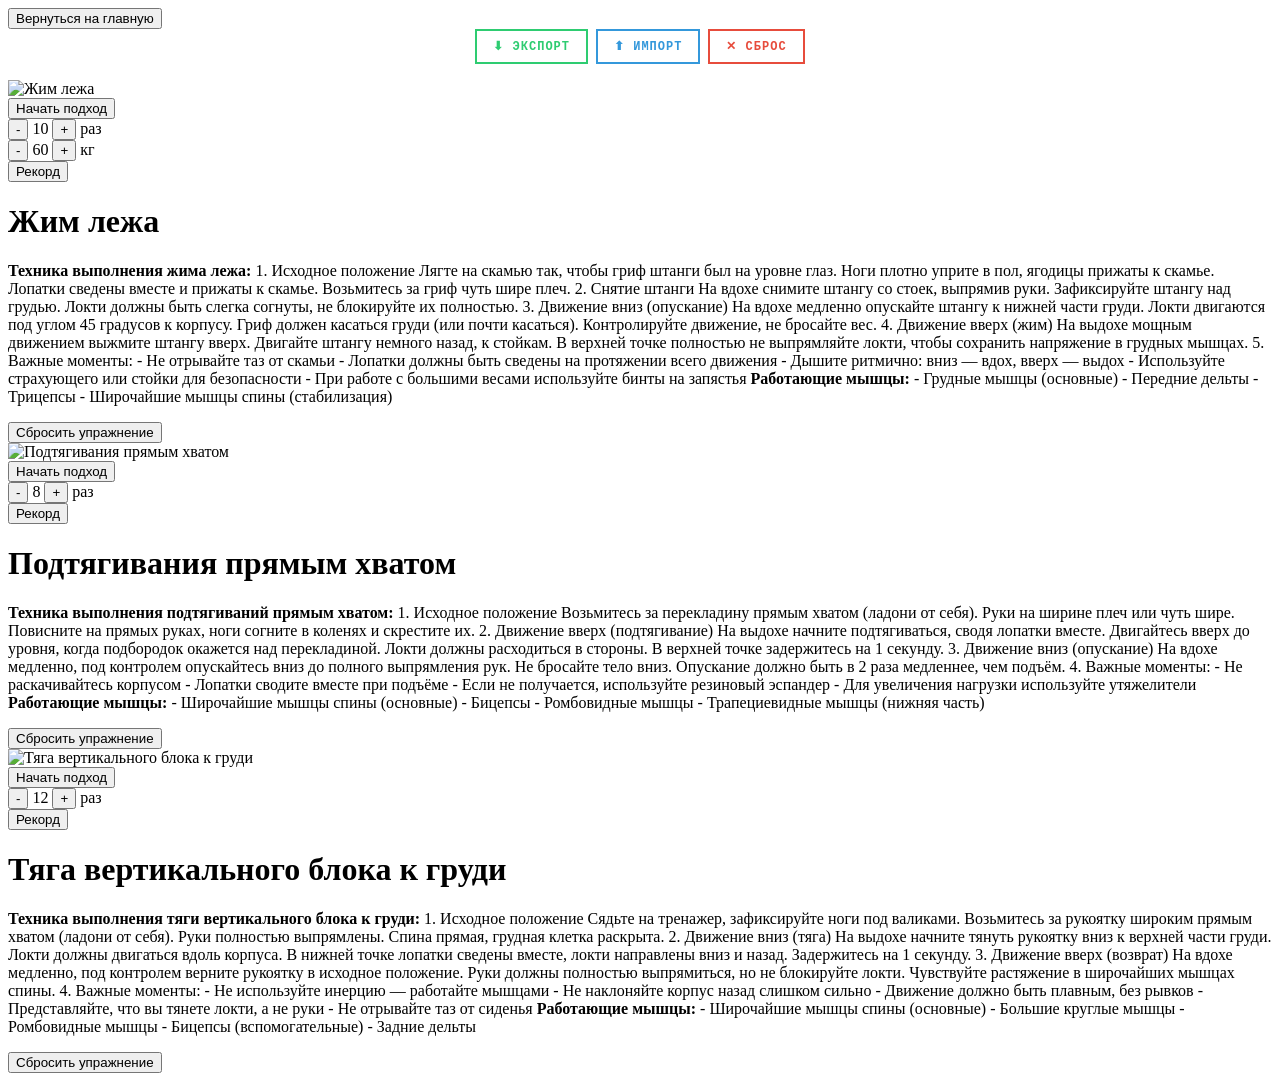
==== days/Friday.html @ f75ec8c1 "Add files via upload" ====
<!DOCTYPE html>
<html lang="ru">
<head>
    <meta charset="UTF-8">
    <meta name="viewport" content="width=device-width, initial-scale=1.0">
    <link rel="stylesheet" href="../styleDays.css">
    <title>Тренировка Пятница</title>
</head>
<body>
    <button class="back-btn" onclick="window.location.href = '../index.html'">
        Вернуться на главную
    </button>

    <div style="display:flex;gap:8px;margin-bottom:16px;flex-wrap:wrap;justify-content:center;">
        <button onclick="exportData()" style="background:transparent;border:2px solid #2ecc71;color:#2ecc71;padding:8px 16px;font-family:'Courier New',monospace;font-size:12px;font-weight:700;cursor:pointer;text-transform:uppercase;letter-spacing:1px;">⬇ Экспорт</button>
        <button onclick="importData()" style="background:transparent;border:2px solid #3498db;color:#3498db;padding:8px 16px;font-family:'Courier New',monospace;font-size:12px;font-weight:700;cursor:pointer;text-transform:uppercase;letter-spacing:1px;">⬆ Импорт</button>
        <button onclick="resetAllData()" style="background:transparent;border:2px solid #e74c3c;color:#e74c3c;padding:8px 16px;font-family:'Courier New',monospace;font-size:12px;font-weight:700;cursor:pointer;text-transform:uppercase;letter-spacing:1px;">✕ Сброс</button>
    </div>

    <div class="exercises-container">
        
        <div class="exercise-card">
            <img class="exercise-image" src="./daysIMG/bench_press.jpg" alt="Жим лежа">
            
            <div class="controls-row">
                <button class="start-btn" onclick="startWorkout('Жим лежа', 4)">
                    Начать подход
                </button>
                <div class="control-group">
                    <button class="control-btn" onclick="changeReps(4, -1)">-</button>
                    <span class="control-value" id="repsDisplay4">10</span>
                    <button class="control-btn" onclick="changeReps(4, 1)">+</button>
                    <span class="control-unit">раз</span>
                </div>
                <div class="control-group">
                    <button class="control-btn" onclick="changeWeight(4, -1)">-</button>
                    <span class="control-value" id="weightDisplay4">60</span>
                    <button class="control-btn" onclick="changeWeight(4, 1)">+</button>
                    <span class="control-unit">кг</span>
                </div>
                <button class="pr-btn" onclick="setCustomPR(4)">Рекорд</button>
            </div>
            
            <h1>Жим лежа</h1>
            
            <div class="pr-display" id="pr4"></div>
            
            <p class="exercise-text">
                <strong>Техника выполнения жима лежа:</strong>

                1. Исходное положение
                Лягте на скамью так, чтобы гриф штанги был на уровне глаз. Ноги плотно уприте в пол, ягодицы прижаты к скамье. Лопатки сведены вместе и прижаты к скамье. Возьмитесь за гриф чуть шире плеч.

                2. Снятие штанги
                На вдохе снимите штангу со стоек, выпрямив руки. Зафиксируйте штангу над грудью. Локти должны быть слегка согнуты, не блокируйте их полностью.

                3. Движение вниз (опускание)
                На вдохе медленно опускайте штангу к нижней части груди. Локти двигаются под углом 45 градусов к корпусу. Гриф должен касаться груди (или почти касаться). Контролируйте движение, не бросайте вес.

                4. Движение вверх (жим)
                На выдохе мощным движением выжмите штангу вверх. Двигайте штангу немного назад, к стойкам. В верхней точке полностью не выпрямляйте локти, чтобы сохранить напряжение в грудных мышцах.

                5. Важные моменты:
                - Не отрывайте таз от скамьи
                - Лопатки должны быть сведены на протяжении всего движения
                - Дышите ритмично: вниз — вдох, вверх — выдох
                - Используйте страхующего или стойки для безопасности
                - При работе с большими весами используйте бинты на запястья

                <strong>Работающие мышцы:</strong>
                - Грудные мышцы (основные)
                - Передние дельты
                - Трицепсы
                - Широчайшие мышцы спины (стабилизация)
            </p>

            <div id="setsList4"></div>
            <div id="totalInfo4"></div>
            
            <button class="reset-btn" onclick="resetExercise(4)">Сбросить упражнение</button>
        </div>

        <div class="exercise-card">
            <img class="exercise-image" src="./daysIMG/pullups.jpg" alt="Подтягивания прямым хватом">
            
            <div class="controls-row">
                <button class="start-btn" onclick="startWorkout('Подтягивания прямым хватом', 5)">
                    Начать подход
                </button>
                <div class="control-group">
                    <button class="control-btn" onclick="changeReps(5, -1)">-</button>
                    <span class="control-value" id="repsDisplay5">8</span>
                    <button class="control-btn" onclick="changeReps(5, 1)">+</button>
                    <span class="control-unit">раз</span>
                </div>
                <button class="pr-btn" onclick="setCustomPR(5)">Рекорд</button>
            </div>
            
            <h1>Подтягивания прямым хватом</h1>
            
            <div class="pr-display" id="pr5"></div>
            
            <p class="exercise-text">
                <strong>Техника выполнения подтягиваний прямым хватом:</strong>

                1. Исходное положение
                Возьмитесь за перекладину прямым хватом (ладони от себя). Руки на ширине плеч или чуть шире. Повисните на прямых руках, ноги согните в коленях и скрестите их.

                2. Движение вверх (подтягивание)
                На выдохе начните подтягиваться, сводя лопатки вместе. Двигайтесь вверх до уровня, когда подбородок окажется над перекладиной. Локти должны расходиться в стороны. В верхней точке задержитесь на 1 секунду.

                3. Движение вниз (опускание)
                На вдохе медленно, под контролем опускайтесь вниз до полного выпрямления рук. Не бросайте тело вниз. Опускание должно быть в 2 раза медленнее, чем подъём.

                4. Важные моменты:
                - Не раскачивайтесь корпусом
                - Лопатки сводите вместе при подъёме
                - Если не получается, используйте резиновый эспандер
                - Для увеличения нагрузки используйте утяжелители

                <strong>Работающие мышцы:</strong>
                - Широчайшие мышцы спины (основные)
                - Бицепсы
                - Ромбовидные мышцы
                - Трапециевидные мышцы (нижняя часть)
            </p>

            <div id="setsList5"></div>
            <div id="totalInfo5"></div>
            
            <button class="reset-btn" onclick="resetExercise(5)">Сбросить упражнение</button>
        </div>

        <div class="exercise-card">
            <img class="exercise-image" src="./daysIMG/lat_pulldown.jpg" alt="Тяга вертикального блока к груди">
            
            <div class="controls-row">
                <button class="start-btn" onclick="startWorkout('Тяга вертикального блока к груди', 6)">
                    Начать подход
                </button>
                <div class="control-group">
                    <button class="control-btn" onclick="changeReps(6, -1)">-</button>
                    <span class="control-value" id="repsDisplay6">12</span>
                    <button class="control-btn" onclick="changeReps(6, 1)">+</button>
                    <span class="control-unit">раз</span>
                </div>
                <button class="pr-btn" onclick="setCustomPR(6)">Рекорд</button>
            </div>
            
            <h1>Тяга вертикального блока к груди</h1>
            
            <div class="pr-display" id="pr6"></div>
            
            <p class="exercise-text">
                <strong>Техника выполнения тяги вертикального блока к груди:</strong>

                1. Исходное положение
                Сядьте на тренажер, зафиксируйте ноги под валиками. Возьмитесь за рукоятку широким прямым хватом (ладони от себя). Руки полностью выпрямлены. Спина прямая, грудная клетка раскрыта.

                2. Движение вниз (тяга)
                На выдохе начните тянуть рукоятку вниз к верхней части груди. Локти должны двигаться вдоль корпуса. В нижней точке лопатки сведены вместе, локти направлены вниз и назад. Задержитесь на 1 секунду.

                3. Движение вверх (возврат)
                На вдохе медленно, под контролем верните рукоятку в исходное положение. Руки должны полностью выпрямиться, но не блокируйте локти. Чувствуйте растяжение в широчайших мышцах спины.

                4. Важные моменты:
                - Не используйте инерцию — работайте мышцами
                - Не наклоняйте корпус назад слишком сильно
                - Движение должно быть плавным, без рывков
                - Представляйте, что вы тянете локти, а не руки
                - Не отрывайте таз от сиденья

                <strong>Работающие мышцы:</strong>
                - Широчайшие мышцы спины (основные)
                - Большие круглые мышцы
                - Ромбовидные мышцы
                - Бицепсы (вспомогательные)
                - Задние дельты
            </p>

            <div id="setsList6"></div>
            <div id="totalInfo6"></div>
            
            <button class="reset-btn" onclick="resetExercise(6)">Сбросить упражнение</button>
        </div>
    </div>

    <script src="../script.js"></script>
    
    <script>
        document.addEventListener('DOMContentLoaded', function() {
            updatePRDisplay(4);
            updatePRDisplay(5);
            updatePRDisplay(6);
            
            document.getElementById('weightDisplay4').textContent = EXERCISES[4].weight;
            document.getElementById('repsDisplay4').textContent = EXERCISES[4].reps;
            document.getElementById('repsDisplay5').textContent = EXERCISES[5].reps;
            document.getElementById('repsDisplay6').textContent = EXERCISES[6].reps;
        });
    </script>
</body>
</html>
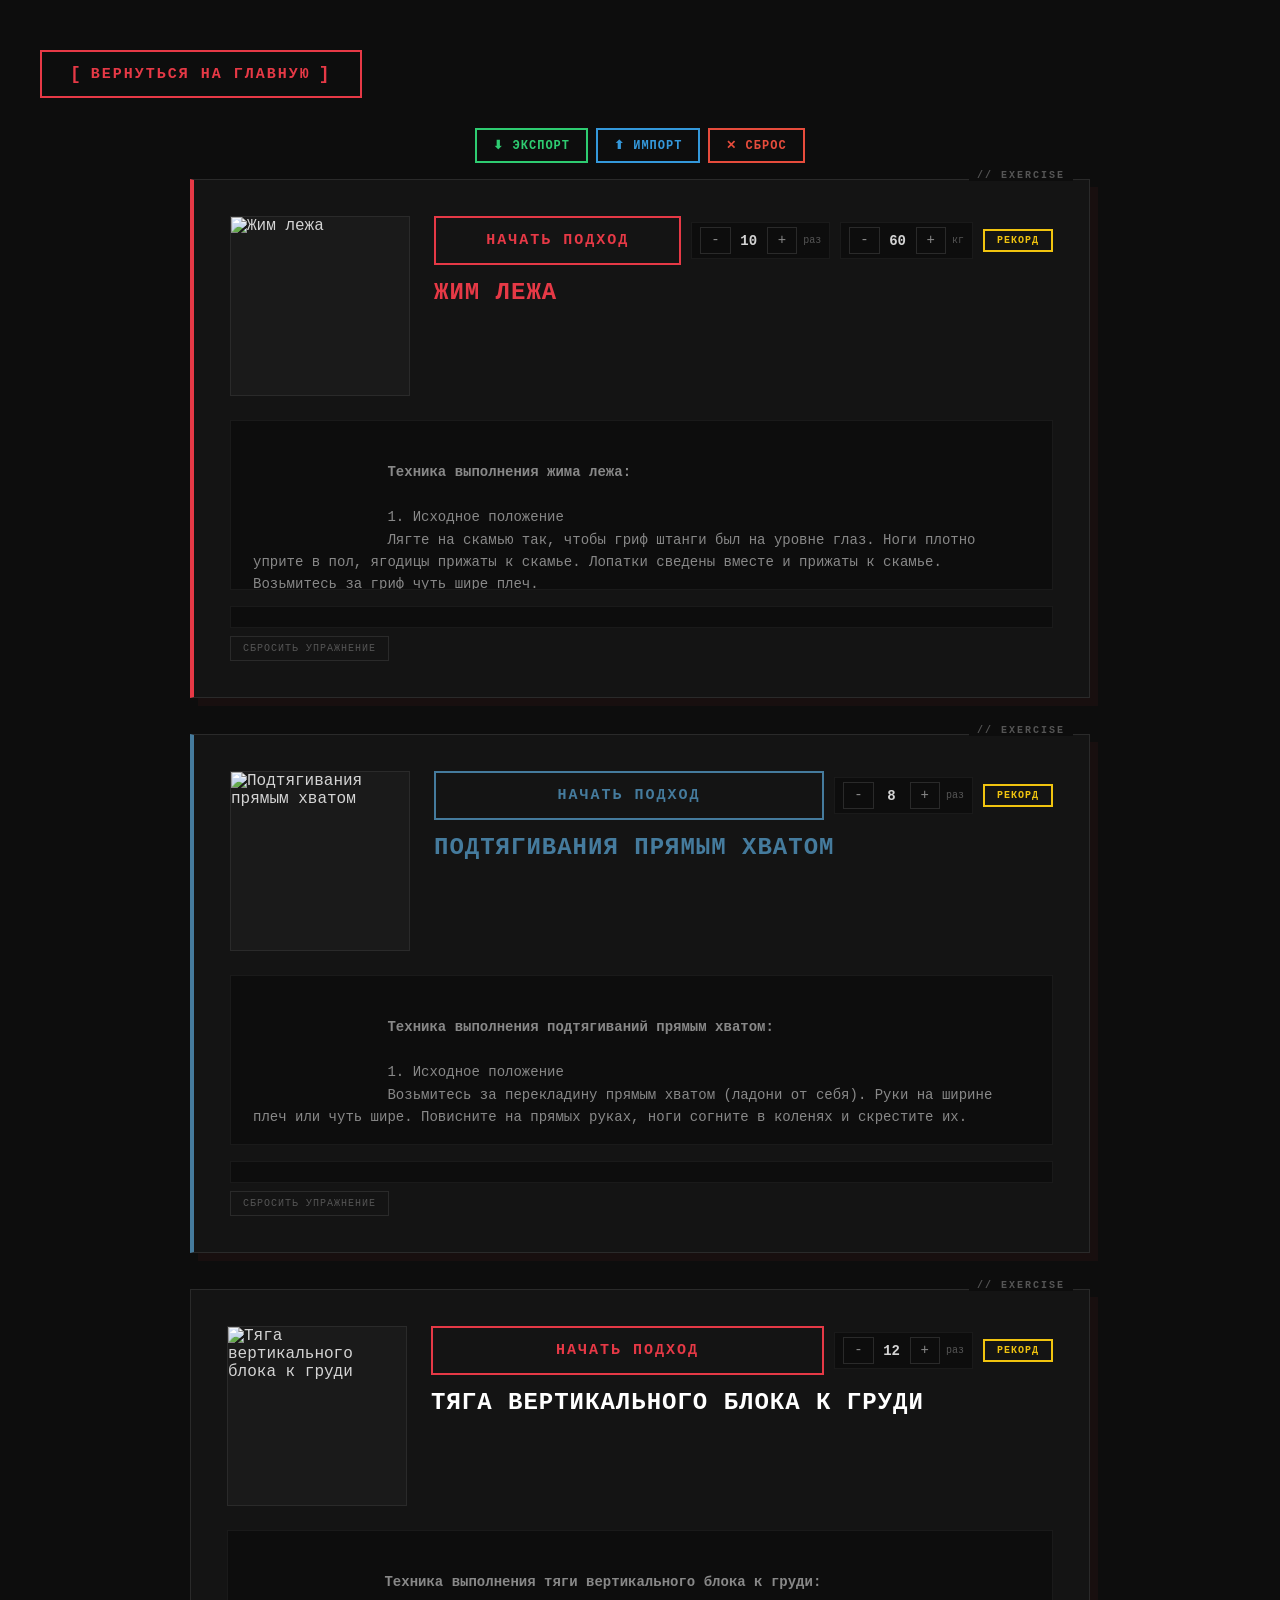
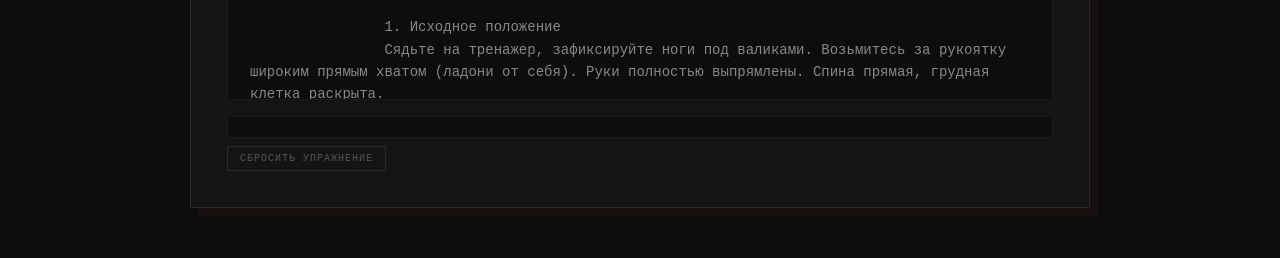
==== commit ba8f3906: "Update Friday.html" ====
--- a/days/Friday.html
+++ b/days/Friday.html
@@ -3,7 +3,7 @@
 <head>
     <meta charset="UTF-8">
     <meta name="viewport" content="width=device-width, initial-scale=1.0">
-    <link rel="stylesheet" href="../styleDays.css">
+    <link rel="stylesheet" href="styleDays.css">
     <title>Тренировка Пятница</title>
 </head>
 <body>
@@ -200,4 +200,4 @@
         });
     </script>
 </body>
-</html>+</html>
--- a/days/styleDays.css
+++ b/days/styleDays.css
@@ -0,0 +1,495 @@
+* {
+  margin: 0;
+  padding: 0;
+  box-sizing: border-box;
+}
+
+body {
+  font-family: 'Courier New', Courier, monospace;
+  background: #0d0d0d;
+  min-height: 100vh;
+  padding: 16px;
+  color: #d4d4d4;
+}
+
+.back-btn {
+  background: transparent;
+  border: 2px solid #e63946;
+  color: #e63946;
+  padding: 10px 20px;
+  border-radius: 0;
+  font-size: 14px;
+  font-weight: 700;
+  font-family: 'Courier New', Courier, monospace;
+  cursor: pointer;
+  transition: all 0.2s ease;
+  margin-bottom: 24px;
+  display: flex;
+  align-items: center;
+  gap: 8px;
+  width: 100%;
+  justify-content: center;
+  text-transform: uppercase;
+  letter-spacing: 2px;
+}
+
+.back-btn::before {
+  content: "[";
+  font-size: 18px;
+}
+
+.back-btn::after {
+  content: "]";
+  font-size: 18px;
+}
+
+.back-btn:active {
+  transform: scale(0.97);
+  background: #e63946;
+  color: #0d0d0d;
+}
+
+.controls-row {
+  display: flex;
+  gap: 8px;
+  align-items: center;
+  flex-wrap: wrap;
+  margin-bottom: 12px;
+}
+
+.start-btn {
+  background: transparent;
+  border: 2px solid #e63946;
+  color: #e63946;
+  padding: 10px 16px;
+  font-size: 13px;
+  font-weight: 700;
+  font-family: 'Courier New', Courier, monospace;
+  cursor: pointer;
+  transition: all 0.2s ease;
+  display: flex;
+  align-items: center;
+  justify-content: center;
+  gap: 8px;
+  text-transform: uppercase;
+  letter-spacing: 2px;
+  flex: 1;
+  min-width: 120px;
+}
+
+.start-btn:active {
+  transform: scale(0.97);
+  background: #e63946;
+  color: #0d0d0d;
+}
+
+.exercise-card:nth-child(1) .start-btn {
+  border-color: #e63946;
+  color: #e63946;
+}
+
+.exercise-card:nth-child(1) .start-btn:active {
+  background: #e63946;
+  color: #0d0d0d;
+}
+
+.exercise-card:nth-child(2) .start-btn {
+  border-color: #457b9d;
+  color: #457b9d;
+}
+
+.exercise-card:nth-child(2) .start-btn:active {
+  background: #457b9d;
+  color: #0d0d0d;
+}
+
+.control-group {
+  display: flex;
+  align-items: center;
+  gap: 4px;
+  background: #0d0d0d;
+  padding: 4px 8px;
+  border: 1px solid #1a1a1a;
+}
+
+.control-group .label {
+  font-size: 10px;
+  color: #555;
+  font-family: 'Courier New', Courier, monospace;
+  text-transform: uppercase;
+  letter-spacing: 1px;
+  margin-right: 4px;
+}
+
+.control-btn {
+  background: transparent;
+  border: 1px solid #2a2a2a;
+  color: #888;
+  padding: 2px 10px;
+  font-family: 'Courier New', Courier, monospace;
+  font-size: 14px;
+  cursor: pointer;
+  transition: all 0.2s ease;
+  line-height: 1.5;
+  min-width: 24px;
+}
+
+.control-btn:active {
+  transform: scale(0.9);
+  background: #1a1a1a;
+}
+
+.control-value {
+  font-size: 14px;
+  color: #d4d4d4;
+  font-family: 'Courier New', Courier, monospace;
+  min-width: 28px;
+  text-align: center;
+  font-weight: 700;
+}
+
+.control-unit {
+  font-size: 10px;
+  color: #555;
+  font-family: 'Courier New', Courier, monospace;
+  margin-left: 2px;
+}
+
+.pr-btn {
+  background: transparent;
+  border: 2px solid #f1c40f;
+  color: #f1c40f;
+  padding: 4px 12px;
+  font-family: 'Courier New', Courier, monospace;
+  font-size: 10px;
+  font-weight: 700;
+  cursor: pointer;
+  text-transform: uppercase;
+  letter-spacing: 1px;
+  transition: all 0.2s ease;
+}
+
+.pr-btn:active {
+  transform: scale(0.95);
+  background: #f1c40f;
+  color: #0d0d0d;
+}
+
+.exercises-container {
+  display: flex;
+  flex-direction: column;
+  gap: 24px;
+  max-width: 560px;
+  margin: 0 auto;
+}
+
+.exercise-card {
+  background: #141414;
+  border: 1px solid #2a2a2a;
+  padding: 20px;
+  position: relative;
+  animation: fadeInUp 0.4s ease forwards;
+  opacity: 0;
+  box-shadow: 8px 8px 0 rgba(230, 57, 70, 0.05);
+}
+
+.exercise-card:nth-child(1) {
+  animation-delay: 0.05s;
+  border-left: 4px solid #e63946;
+}
+
+.exercise-card:nth-child(2) {
+  animation-delay: 0.1s;
+  border-left: 4px solid #457b9d;
+}
+
+.exercise-card::before {
+  content: "// EXERCISE";
+  position: absolute;
+  top: -10px;
+  right: 16px;
+  background: #0d0d0d;
+  padding: 0 8px;
+  font-size: 10px;
+  letter-spacing: 2px;
+  color: #555;
+  font-weight: 700;
+}
+
+.exercise-image {
+  width: 120px;
+  height: 120px;
+  object-fit: cover;
+  margin-bottom: 16px;
+  border: 1px solid #2a2a2a;
+  display: block;
+  background: #1a1a1a;
+  filter: grayscale(20%);
+  float: left;
+  margin-right: 16px;
+}
+
+.exercise-image + * {
+  clear: none;
+}
+
+.exercise-card h1 {
+  font-size: 16px;
+  font-weight: 700;
+  line-height: 1.3;
+  margin: 0 0 12px 0;
+  color: #ffffff;
+  font-family: 'Courier New', Courier, monospace;
+  text-transform: uppercase;
+  letter-spacing: 1px;
+}
+
+.exercise-card:nth-child(1) h1 {
+  color: #e63946;
+}
+
+.exercise-card:nth-child(2) h1 {
+  color: #457b9d;
+}
+
+.pr-display {
+  font-size: 12px;
+  color: #f1c40f;
+  margin-bottom: 8px;
+  font-family: 'Courier New', Courier, monospace;
+  clear: both;
+}
+
+.exercise-text {
+  color: #888;
+  font-size: 12px;
+  line-height: 1.6;
+  margin: 0 0 16px 0;
+  padding: 12px 14px;
+  background: #0d0d0d;
+  border: 1px solid #1a1a1a;
+  max-height: 100px;
+  overflow-y: auto;
+  white-space: pre-wrap;
+  font-family: 'Courier New', Courier, monospace;
+  clear: both;
+}
+
+.exercise-text::-webkit-scrollbar {
+  width: 4px;
+}
+
+.exercise-text::-webkit-scrollbar-track {
+  background: #0d0d0d;
+}
+
+.exercise-text::-webkit-scrollbar-thumb {
+  background: #2a2a2a;
+}
+
+.set-item {
+  display: flex;
+  justify-content: space-between;
+  align-items: center;
+  padding: 10px 14px;
+  background: #0d0d0d;
+  border: 1px solid #1a1a1a;
+  margin-bottom: 6px;
+  font-family: 'Courier New', Courier, monospace;
+}
+
+.set-item .set-number {
+  color: #555;
+  font-size: 12px;
+  font-weight: 700;
+}
+
+.set-item .set-name {
+  color: #d4d4d4;
+  font-size: 13px;
+  flex: 1;
+  margin-left: 12px;
+}
+
+.set-item .set-reps {
+  color: #e63946;
+  font-weight: 700;
+  font-size: 14px;
+  border: 1px solid #e63946;
+  padding: 2px 12px;
+}
+
+.exercise-card:nth-child(2) .set-item .set-reps {
+  color: #457b9d;
+  border-color: #457b9d;
+}
+
+.set-item .set-time {
+  color: #555;
+  font-size: 10px;
+  margin-left: 8px;
+}
+
+#totalInfo1, #totalInfo2, #totalInfo3, #totalInfo4, #totalInfo5, #totalInfo6 {
+  margin-top: 12px;
+  padding: 10px 14px;
+  font-size: 12px;
+  font-weight: 700;
+  text-align: center;
+  font-family: 'Courier New', Courier, monospace;
+  letter-spacing: 1px;
+  background: #0d0d0d;
+  border: 1px solid #1a1a1a;
+  color: #888;
+  text-transform: uppercase;
+}
+
+.info-display.done {
+  border-color: #2ecc71;
+  color: #2ecc71;
+}
+
+.info-display.over {
+  border-color: #f39c12;
+  color: #f39c12;
+}
+
+.reset-btn {
+  background: transparent;
+  border: 1px solid #2a2a2a;
+  color: #555;
+  padding: 6px 12px;
+  font-family: 'Courier New', Courier, monospace;
+  font-size: 10px;
+  cursor: pointer;
+  margin-top: 8px;
+  text-transform: uppercase;
+  letter-spacing: 1px;
+  transition: all 0.2s ease;
+}
+
+.reset-btn:active {
+  transform: scale(0.95);
+  background: #1a1a1a;
+}
+
+@keyframes fadeInUp {
+  from {
+    opacity: 0;
+    transform: translateY(20px);
+  }
+  to {
+    opacity: 1;
+    transform: translateY(0);
+  }
+}
+
+@media (min-width: 600px) {
+  body {
+    padding: 30px 24px;
+  }
+
+  .back-btn {
+    width: auto;
+    padding: 12px 28px;
+    font-size: 15px;
+    margin-bottom: 30px;
+  }
+
+  .exercises-container {
+    gap: 30px;
+    max-width: 720px;
+  }
+
+  .exercise-card {
+    padding: 28px;
+  }
+
+  .exercise-image {
+    width: 150px;
+    height: 150px;
+    margin-right: 20px;
+  }
+
+  .exercise-card h1 {
+    font-size: 20px;
+  }
+
+  .exercise-text {
+    font-size: 13px;
+    max-height: 130px;
+    padding: 14px 18px;
+  }
+
+  .start-btn {
+    padding: 12px 24px;
+    font-size: 14px;
+    min-width: 160px;
+  }
+
+  .controls-row {
+    gap: 10px;
+  }
+}
+
+@media (min-width: 1024px) {
+  body {
+    padding: 50px 40px;
+  }
+
+  .exercises-container {
+    max-width: 900px;
+    gap: 36px;
+  }
+
+  .exercise-card {
+    padding: 36px;
+  }
+
+  .exercise-image {
+    width: 180px;
+    height: 180px;
+    margin-right: 24px;
+  }
+
+  .exercise-card h1 {
+    font-size: 24px;
+  }
+
+  .exercise-text {
+    font-size: 14px;
+    max-height: 170px;
+    padding: 18px 22px;
+  }
+
+  .start-btn {
+    padding: 14px 32px;
+    font-size: 15px;
+    min-width: 180px;
+  }
+
+  .start-btn:hover {
+    background: #e63946;
+    color: #0d0d0d;
+  }
+
+  .exercise-card:nth-child(2) .start-btn:hover {
+    background: #457b9d;
+    color: #0d0d0d;
+  }
+
+  .control-btn:hover {
+    background: #1a1a1a;
+    border-color: #555;
+  }
+
+  .pr-btn:hover {
+    background: #f1c40f;
+    color: #0d0d0d;
+  }
+
+  .reset-btn:hover {
+    background: #1a1a1a;
+    border-color: #555;
+  }
+}
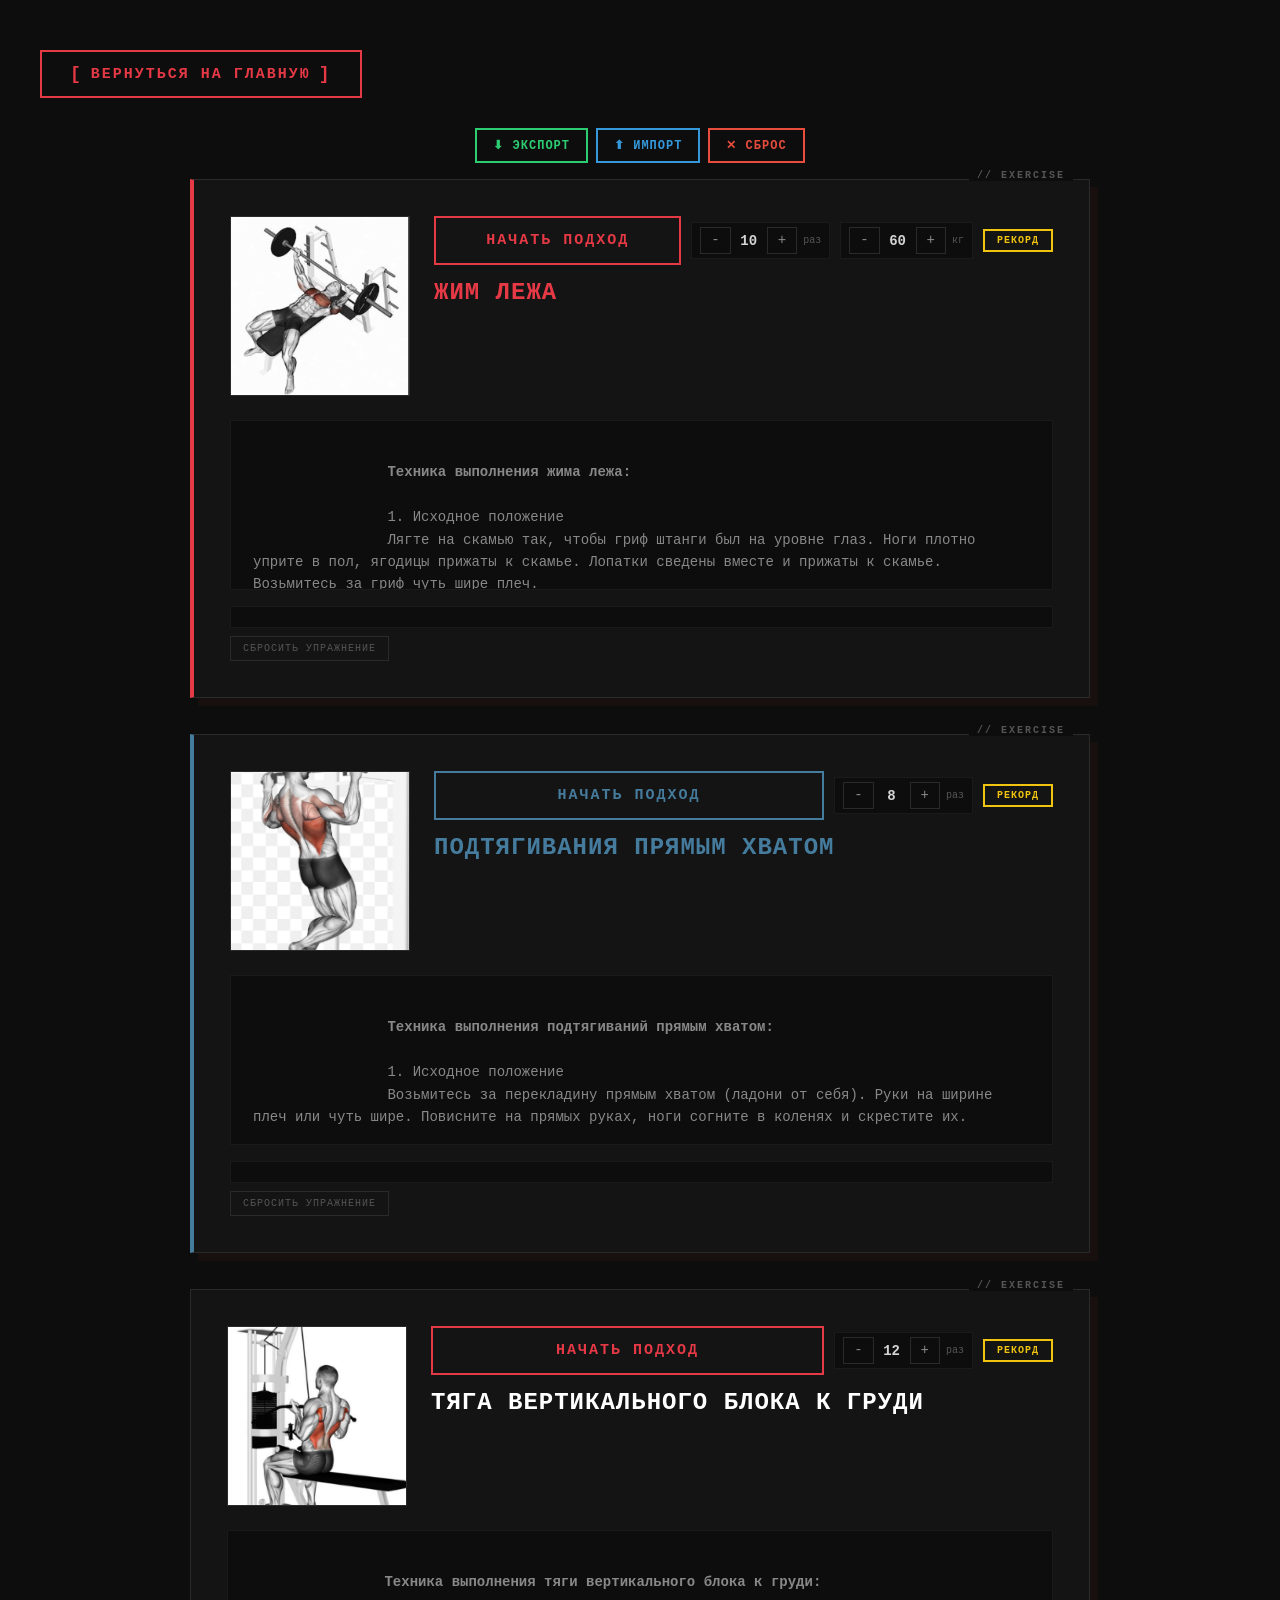
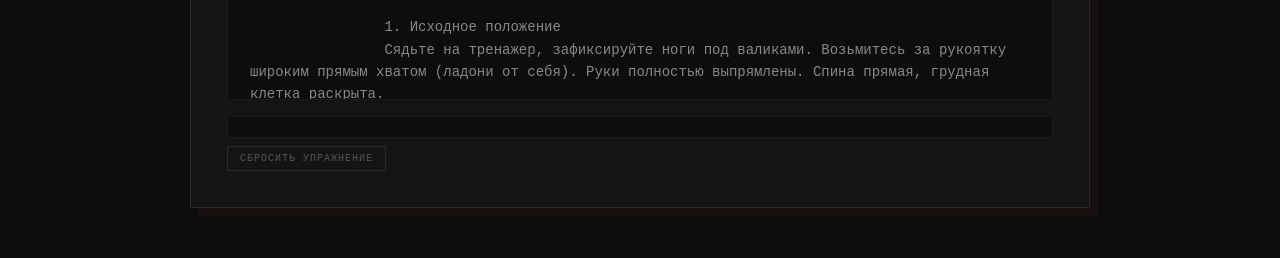
==== commit 6ca4c44f: "Update Friday.html" ====
--- a/days/Friday.html
+++ b/days/Friday.html
@@ -20,7 +20,7 @@
     <div class="exercises-container">
         
         <div class="exercise-card">
-            <img class="exercise-image" src="./daysIMG/bench_press.jpg" alt="Жим лежа">
+            <img class="exercise-image" src="./daysIMG/zimleza.jpg" alt="Жим лежа">
             
             <div class="controls-row">
                 <button class="start-btn" onclick="startWorkout('Жим лежа', 4)">
@@ -81,7 +81,7 @@
         </div>
 
         <div class="exercise-card">
-            <img class="exercise-image" src="./daysIMG/pullups.jpg" alt="Подтягивания прямым хватом">
+            <img class="exercise-image" src="./daysIMG/podtag.jpg" alt="Подтягивания прямым хватом">
             
             <div class="controls-row">
                 <button class="start-btn" onclick="startWorkout('Подтягивания прямым хватом', 5)">
@@ -132,7 +132,7 @@
         </div>
 
         <div class="exercise-card">
-            <img class="exercise-image" src="./daysIMG/lat_pulldown.jpg" alt="Тяга вертикального блока к груди">
+            <img class="exercise-image" src="./daysIMG/taga.jpg" alt="Тяга вертикального блока к груди">
             
             <div class="controls-row">
                 <button class="start-btn" onclick="startWorkout('Тяга вертикального блока к груди', 6)">
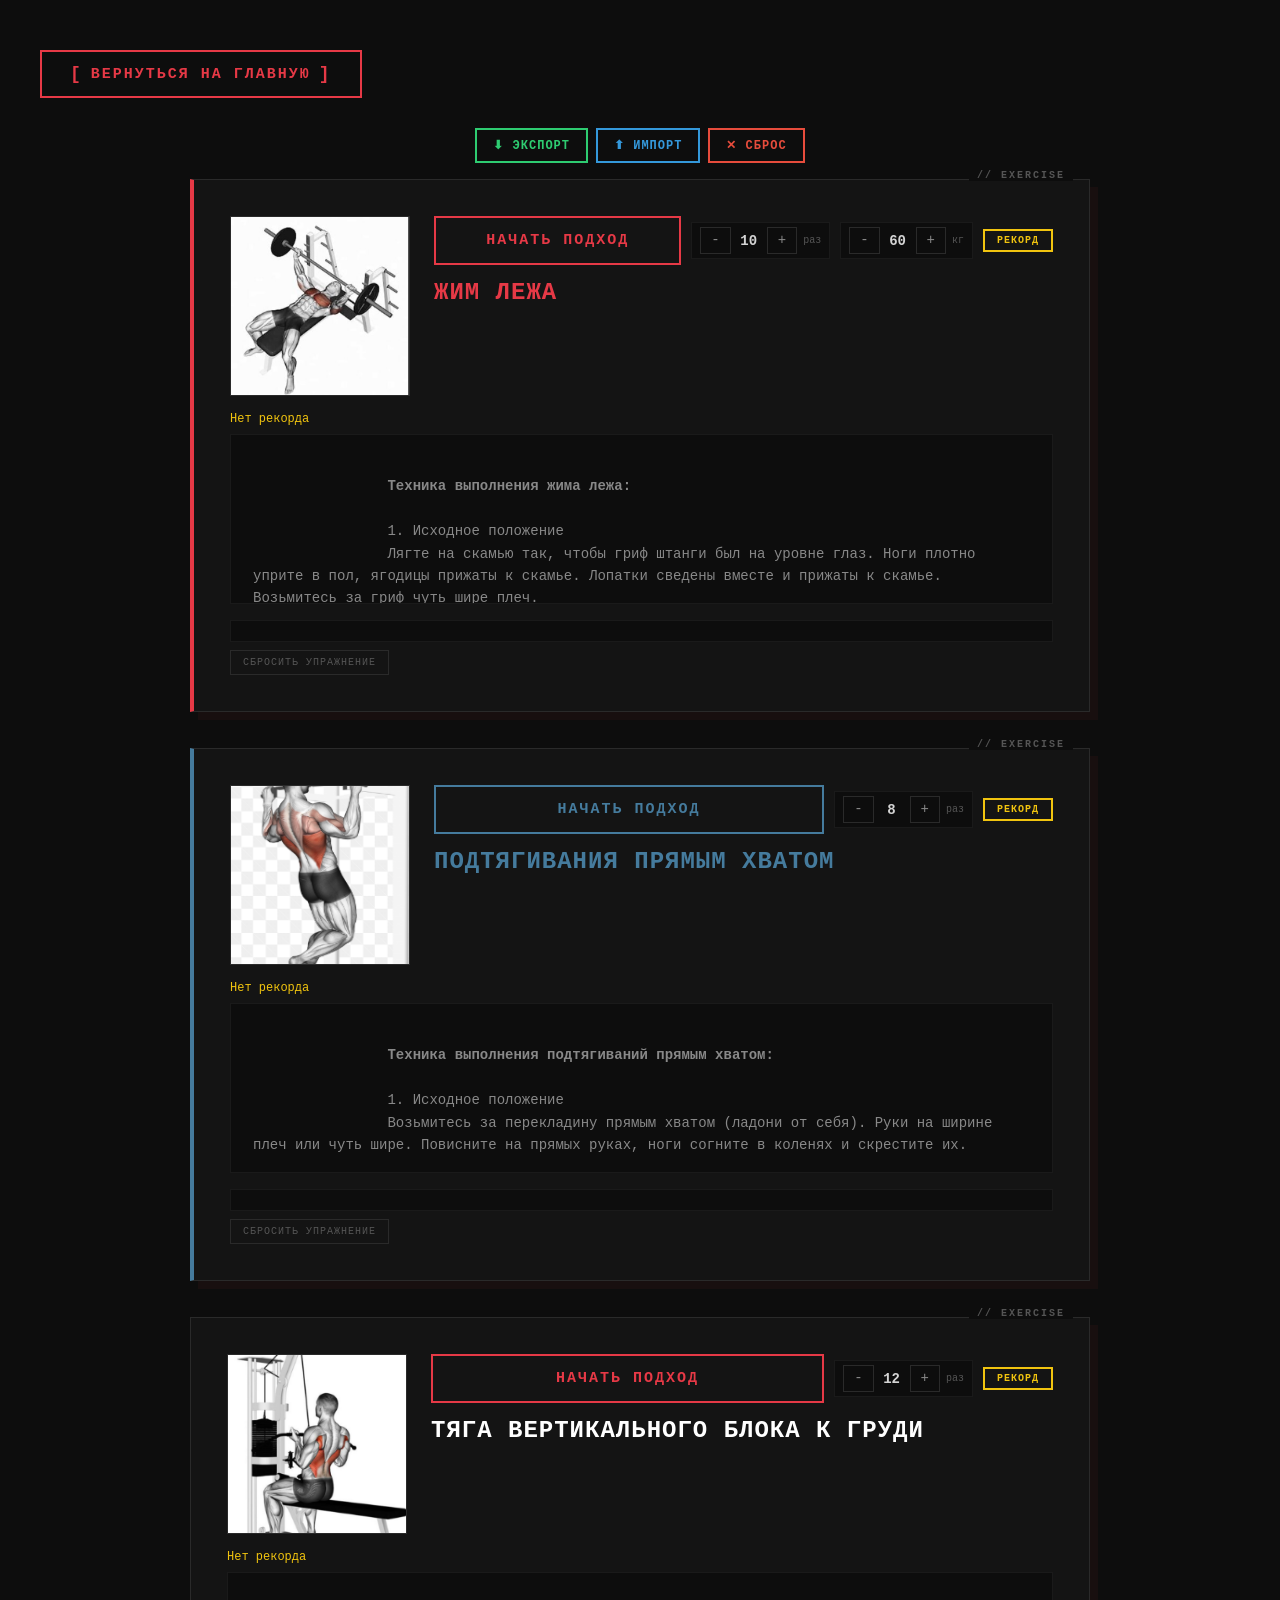
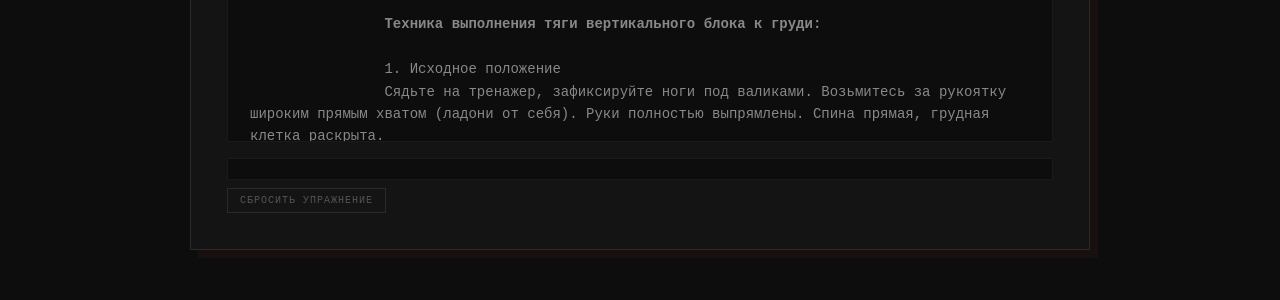
==== commit 9a73f2e7: "Update Friday.html" ====
--- a/days/Friday.html
+++ b/days/Friday.html
@@ -185,7 +185,7 @@
         </div>
     </div>
 
-    <script src="../script.js"></script>
+    <script src="days.js"></script>
     
     <script>
         document.addEventListener('DOMContentLoaded', function() {
